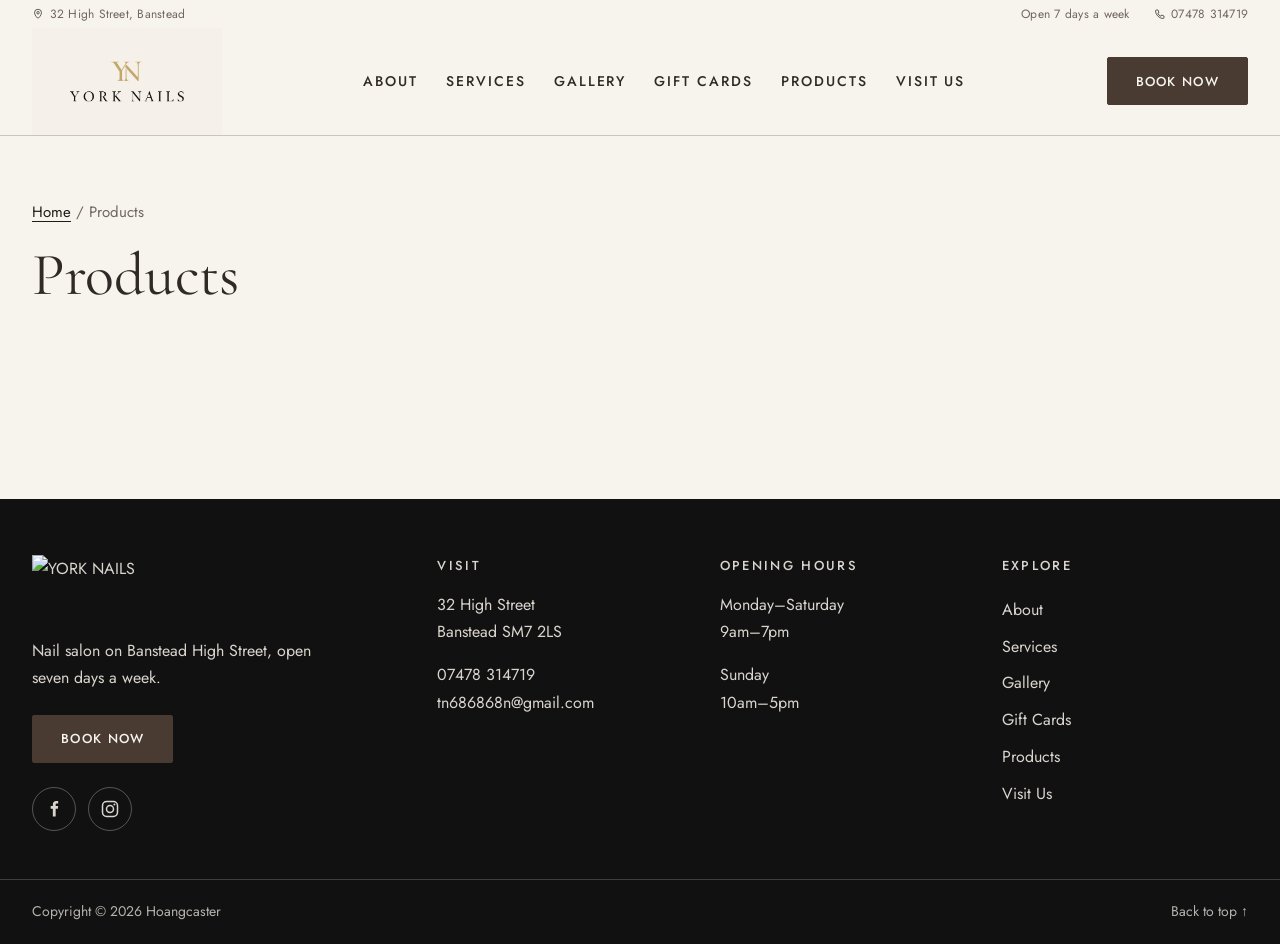
==== products.html @ 39b420d6 "Restyle header and hero to the client's spec - Ivory #F7F4EE background, espresso #493A32 booking bu" ====
<!doctype html>
<!-- YORK NAILS — products. Empty for now: add products to the grid using the template below. -->
<html lang="en-GB">
<head>
  <meta charset="utf-8">
  <meta name="viewport" content="width=device-width, initial-scale=1">
  <title>Products | YORK NAILS, Banstead</title>
  <meta name="description" content="Products from YORK NAILS, nail salon at 32 High Street, Banstead.">
  <meta name="theme-color" content="#f7f4ee">
  <!-- TODO before launch: add <link rel="canonical"> and absolute og:url / og:image once the domain is known. -->
  <meta property="og:type" content="website">
  <meta property="og:title" content="YORK NAILS | Nail Salon in Banstead">
  <meta property="og:description" content="Nail salon at 32 High Street, Banstead. Book your appointment online.">
  <meta property="og:locale" content="en_GB">

  <link rel="icon" href="assets/favicon/favicon.ico" sizes="any">
  <link rel="icon" href="assets/logo/york-nails-monogram.svg" type="image/svg+xml">
  <link rel="apple-touch-icon" href="assets/favicon/apple-touch-icon.png">

  <link rel="preconnect" href="https://fonts.googleapis.com">
  <link rel="preconnect" href="https://fonts.gstatic.com" crossorigin>
  <link rel="stylesheet" href="https://fonts.googleapis.com/css2?family=Cormorant+Garamond:ital,wght@0,400;0,500;1,400;1,500&family=Jost:wght@300;400;500&display=swap">
  <link rel="stylesheet" href="css/styles.css">
</head>
<body>
  <a class="skip-link" href="#main">Skip to content</a>

  <!-- Utility bar -->
  <div class="topbar">
    <div class="topbar__inner">
      <a class="topbar__item" href="https://www.google.com/maps/search/?api=1&amp;query=YORK%20NAILS%2C%2032%20High%20Street%2C%20Banstead%20SM7%202LS%2C%20UK" target="_blank" rel="noopener">
        <svg class="icon" viewBox="0 0 24 24" aria-hidden="true"><path d="M12 21s-7-6.2-7-11.5A7 7 0 0 1 19 9.5C19 14.8 12 21 12 21z"/><circle cx="12" cy="9.5" r="2.5"/></svg>
        32 High Street, Banstead<span class="visually-hidden"> (opens Google Maps in a new tab)</span>
      </a>
      <div class="topbar__right">
        <span class="topbar__item topbar__today" data-today>Open 7 days a week</span>
        <a class="topbar__item" href="tel:+447478314719">
          <svg class="icon" viewBox="0 0 24 24" aria-hidden="true"><path d="M5 4h3l2 5-2.5 1.5a11 11 0 0 0 6 6L15 14l5 2v3a2 2 0 0 1-2 2A16 16 0 0 1 3 6a2 2 0 0 1 2-2z"/></svg>
          07478 314719
        </a>
      </div>
    </div>
  </div>

  <header class="header" data-header>
    <div class="header__inner">
      <button class="menu-toggle" type="button" aria-expanded="false" aria-controls="menu" data-menu-toggle>
        <span class="menu-toggle__bars" aria-hidden="true"></span>
        <span class="visually-hidden">Menu</span>
      </button>

      <a class="brand" href="index.html#top" aria-label="YORK NAILS, back to top">
        <span class="brand__logo"><img src="assets/logo/york-nails-logo-original.jpg" alt="" width="1284" height="722"></span>
      </a>

      <nav class="nav" aria-label="Main">
        <ul class="nav__list" role="list">
          <li><a href="index.html#about">About</a></li>
          <li><a href="index.html#services">Services</a></li>
          <li><a href="index.html#gallery">Gallery</a></li>
          <li><a href="index.html#gift-cards">Gift Cards</a></li>
          <li><a href="products.html">Products</a></li>
          <li><a href="index.html#visit">Visit Us</a></li>
        </ul>
      </nav>

      <a class="btn btn--gold header__book" href="https://www.fresha.com/vi/a/york-nails-banstead-32-high-street-cuy1csvs/booking?sl=38qdn16z8&amp;pId=3014288&amp;configToken=38qdn16z8" target="_blank" rel="noopener">Book Now<span class="visually-hidden"> (opens in a new tab)</span></a>

      <a class="header__call" href="tel:+447478314719" aria-label="Call YORK NAILS on 07478 314719">
        <svg class="icon" viewBox="0 0 24 24" aria-hidden="true"><path d="M5 4h3l2 5-2.5 1.5a11 11 0 0 0 6 6L15 14l5 2v3a2 2 0 0 1-2 2A16 16 0 0 1 3 6a2 2 0 0 1 2-2z"/></svg>
      </a>
    </div>

    <!-- Mobile: full-width booking bar under the header -->
    <a class="header__bookbar btn btn--gold" href="https://www.fresha.com/vi/a/york-nails-banstead-32-high-street-cuy1csvs/booking?sl=38qdn16z8&amp;pId=3014288&amp;configToken=38qdn16z8" target="_blank" rel="noopener">Book Now<span class="visually-hidden"> (opens in a new tab)</span></a>

    <!-- Mobile menu drawer -->
    <div class="menu" id="menu" hidden>
      <ul class="menu__list" role="list">
        <li><a href="index.html#about">About</a></li>
        <li><a href="index.html#services">Services</a></li>
        <li><a href="index.html#gallery">Gallery</a></li>
        <li><a href="index.html#gift-cards">Gift Cards</a></li>
        <li><a href="products.html">Products</a></li>
        <li><a href="index.html#visit">Visit Us</a></li>
      </ul>
      <div class="menu__info">
        <p>32 High Street<br>Banstead SM7 2LS</p>
        <p><a href="tel:+447478314719">07478 314719</a><br><a href="mailto:tn686868n@gmail.com">tn686868n@gmail.com</a></p>
      </div>
    </div>
  </header>

  <main id="main">
    <section class="page-head">
      <div class="container">
        <nav class="crumbs" aria-label="Breadcrumb"><a href="index.html">Home</a> <span aria-hidden="true">/</span> <span aria-current="page">Products</span></nav>
        <h1 class="h2 h2--lg">Products</h1>
      </div>
    </section>

    <section class="section" aria-label="Products">
      <div class="container">
        <!-- PRODUCTS: copy this card into the list for each product.
        <li class="product">
          <div class="product__media"><img src="assets/images/product-1.jpg" alt="Describe the product" width="800" height="800" loading="lazy"></div>
          <p class="product__name">Product name</p>
          <p class="product__price">£0</p>
        </li>
        -->
        <ul class="products__grid" role="list">
        </ul>
      </div>
    </section>
  </main>

  <footer class="footer">
    <div class="container footer__grid">
      <div class="footer__brand">
        <img src="assets/logo/york-nails-logo-on-dark.svg" alt="YORK NAILS" width="200" height="78" loading="lazy">
        <p>Nail salon on Banstead High Street, open seven days a week.</p>
        <a class="btn btn--gold" href="https://www.fresha.com/vi/a/york-nails-banstead-32-high-street-cuy1csvs/booking?sl=38qdn16z8&amp;pId=3014288&amp;configToken=38qdn16z8" target="_blank" rel="noopener">Book Now<span class="visually-hidden"> (opens in a new tab)</span></a>
        <ul class="social" role="list">
          <li><a href="https://www.facebook.com/share/1ACVGnCfPV/" target="_blank" rel="noopener" aria-label="Facebook (opens in a new tab)"><svg viewBox="0 0 24 24" aria-hidden="true"><path d="M14 8.5V6.8c0-.8.2-1.3 1.4-1.3H17V2.6c-.3 0-1.3-.1-2.4-.1-2.4 0-4 1.5-4 4.1v1.9H8v3.2h2.6V21H14v-9.3h2.6l.4-3.2H14z"/></svg></a></li>
          <li><a href="https://www.instagram.com/yorknailsbanstead/" target="_blank" rel="noopener" aria-label="Instagram (opens in a new tab)"><svg viewBox="0 0 24 24" aria-hidden="true"><rect x="3" y="3" width="18" height="18" rx="5" fill="none" stroke="currentColor" stroke-width="1.8"/><circle cx="12" cy="12" r="4.2" fill="none" stroke="currentColor" stroke-width="1.8"/><circle cx="17.3" cy="6.7" r="1.2"/></svg></a></li>
        </ul>
      </div>
      <div>
        <h2 class="footer__h">Visit</h2>
        <p>32 High Street<br>Banstead SM7 2LS</p>
        <p><a href="tel:+447478314719">07478 314719</a><br><a href="mailto:tn686868n@gmail.com">tn686868n@gmail.com</a></p>
      </div>
      <div>
        <h2 class="footer__h">Opening hours</h2>
        <p>Monday&ndash;Saturday<br>9am&ndash;7pm</p>
        <p>Sunday<br>10am&ndash;5pm</p>
      </div>
      <nav aria-label="Footer">
        <h2 class="footer__h">Explore</h2>
        <ul role="list">
          <li><a href="index.html#about">About</a></li>
          <li><a href="index.html#services">Services</a></li>
          <li><a href="index.html#gallery">Gallery</a></li>
          <li><a href="index.html#gift-cards">Gift Cards</a></li>
          <li><a href="products.html">Products</a></li>
          <li><a href="index.html#visit">Visit Us</a></li>
        </ul>
      </nav>
    </div>
    <div class="container footer__base">
      <p>Copyright &copy; <span data-year>2026</span> Hoangcaster</p>
      <a href="#main">Back to top &uarr;</a>
    </div>
  </footer>

  <script src="js/main.js" defer></script>
</body>
</html>
---- css/styles.css ----
/* YORK NAILS — styles
   Palette from the logo: charcoal, ivory/cream, champagne gold.
   Mobile-first; breakpoints at 48em (768px) and 64em (1024px). */

:root {
  --charcoal: #111111;
  --charcoal-2: #1a1917;
  --cream: #ebe3d5;         /* alternate section background */
  --cream-2: #e2d8c7;
  --paper: #f7f4ee;         /* main ivory background (client-approved) */
  --ivory: #f7f4ee;
  --espresso: #493a32;      /* booking button */
  --heading: #302a26;       /* headings and icons */
  --muted: #71665e;         /* secondary text */
  --gold-hair: rgba(195, 166, 106, .55);
  --gold: #c3a66a;
  --gold-soft: #e9dcc0;      /* light champagne for button backgrounds */
  --gold-deep: #7a5f2c;      /* gold for small text on cream (AA contrast) */
  --ink: #1e1c19;
  --ink-soft: #71665e;      /* secondary text (client-approved) */
  --line: rgba(17, 17, 17, 0.2);
  --gold-line: #9c7f45;     /* button edge: visible on cream (≥ 3:1) */

  --serif: "Cormorant Garamond", Garamond, "Times New Roman", serif;
  --sans: "Jost", "Helvetica Neue", Arial, sans-serif;

  --gutter: 1.25rem;        /* 20px side margins on phones */
  --max: 90rem;
  --ease: cubic-bezier(.2, .7, .2, 1);
}

*, *::before, *::after { box-sizing: border-box; }

html { -webkit-text-size-adjust: 100%; scroll-behavior: smooth; }

body {
  margin: 0;
  background: var(--paper);
  color: var(--ink);
  font-family: var(--sans);
  font-weight: 400;
  font-size: 1.0625rem;     /* 17px base — comfortable for older readers */
  line-height: 1.7;
  overflow-x: hidden;
}

img { display: block; max-width: 100%; height: auto; }
a { color: inherit; }
button { font-family: inherit; }
p { margin: 0 0 1em; }
h1, h2, h3 { margin: 0; font-weight: 400; color: var(--heading); }
.gift :is(h1, h2, h3), .footer :is(h1, h2, h3) { color: inherit; }
ul[role="list"] { list-style: none; margin: 0; padding: 0; }
[hidden] { display: none !important; }

:focus-visible { outline: 3px solid var(--gold-deep); outline-offset: 3px; }

.visually-hidden {
  position: absolute !important;
  width: 1px; height: 1px; padding: 0; margin: -1px;
  overflow: hidden; clip: rect(0 0 0 0); white-space: nowrap; border: 0;
}
.skip-link {
  position: absolute; left: 1rem; top: -4rem; z-index: 100;
  background: var(--charcoal); color: var(--ivory);
  padding: .75rem 1rem; text-decoration: none;
}
.skip-link:focus { top: .5rem; }

.container { width: 100%; max-width: var(--max); margin-inline: auto; padding-inline: var(--gutter); }
.icon { width: 1rem; height: 1rem; fill: none; stroke: currentColor; stroke-width: 1.5; flex: none; }

/* ---------- Type ---------- */

.h2 {
  font-family: var(--serif);
  font-weight: 400;
  font-size: clamp(1.875rem, 5vw, 2.5rem);
  line-height: 1.1;
  letter-spacing: -.005em;
}
.h2--lg { font-size: clamp(2.375rem, 7vw, 3.75rem); line-height: 1.02; }
.h2 em, .hero__title em { font-style: italic; }

.eyebrow {
  margin: 0 0 1rem;
  font-size: .8125rem; font-weight: 500;
  letter-spacing: .2em; text-transform: uppercase;
  color: var(--ink-soft);
}

.arrow-link {
  display: inline-flex; gap: .4rem; align-items: center;
  padding-block: .5rem;
  font-size: .9375rem;
  text-decoration: underline; text-underline-offset: .3em; text-decoration-thickness: 1px;
}
.arrow-link:hover { color: var(--gold-deep); }

/* ---------- Buttons ---------- */

.btn {
  display: inline-flex; align-items: center; justify-content: center;
  min-height: 3rem;
  padding: .75rem 1.75rem;
  border: 1px solid transparent;
  font-family: var(--sans);
  font-size: .875rem; font-weight: 500;
  letter-spacing: .12em; text-transform: uppercase;
  text-decoration: none; white-space: nowrap; line-height: 1.2;
  cursor: pointer;
  transition: background-color .25s var(--ease), color .25s var(--ease), border-color .25s var(--ease);
}
.btn--gold { background: var(--gold); border-color: var(--gold-line); color: var(--charcoal); }
.btn--gold:hover { background: #d1b77e; }
.btn--dark { background: var(--charcoal); color: var(--ivory); }
.btn--dark:hover { background: #33302c; }
.btn--outline { border-color: var(--charcoal); color: var(--charcoal); background: transparent; }
.btn--outline:hover { background: var(--charcoal); color: var(--ivory); }
/* Booking buttons (anything linking to Fresha) */
.btn[href*="fresha.com"] {
  background: var(--espresso); border-color: var(--espresso); color: var(--paper);
  border-radius: 2px; font-size: .8125rem; letter-spacing: .1em;
}
.btn[href*="fresha.com"]:hover { background: #3a2e28; border-color: #3a2e28; }
.round-btn[href*="fresha.com"] { background: var(--espresso); color: var(--paper); }
.round-btn[href*="fresha.com"]:hover { background: #3a2e28; }

/* Pill button with round icon (hero) */
.pill {
  display: inline-flex; align-items: center; gap: 1rem;
  min-height: 3.25rem;
  padding: .45rem .5rem .45rem 1.5rem;
  background: rgba(17, 17, 17, .7);
  border: 1px solid rgba(245, 240, 232, .25);
  backdrop-filter: blur(6px);
  color: var(--ivory);
  font-size: .875rem; font-weight: 500; letter-spacing: .12em; text-transform: uppercase;
  text-decoration: none;
  transition: background-color .25s var(--ease);
}
.pill:hover { background: rgba(17, 17, 17, .8); }
.pill__icon {
  width: 2rem; height: 2rem; border-radius: 50%;
  display: grid; place-items: center;
  background: var(--ivory); color: var(--charcoal);
}
.pill__icon svg { width: 1rem; height: 1rem; fill: none; stroke: currentColor; stroke-width: 1.8; }

/* Round arrow button (feature) */
.round-btn {
  width: 3.25rem; height: 3.25rem; border-radius: 50%;
  display: grid; place-items: center;
  background: var(--gold); color: var(--charcoal);
  transition: background-color .25s var(--ease), transform .25s var(--ease);
}
.round-btn:hover { background: #d1b77e; transform: translateX(3px); }
.round-btn svg { width: 1.25rem; height: 1.25rem; fill: none; stroke: currentColor; stroke-width: 1.5; }

/* ---------- Top bar ---------- */

.topbar { background: var(--paper); font-size: .75rem; line-height: 1; color: var(--muted); }
.topbar .icon { color: var(--heading); width: .75rem; height: .75rem; }
.topbar__inner {
  max-width: var(--max); margin-inline: auto;
  padding: 0 var(--gutter);
  height: 1.75rem;           /* 28px */
  display: flex; align-items: center; justify-content: center; gap: 1rem;
}
.topbar__right { display: flex; align-items: center; gap: 1.5rem; }
.topbar__item { display: inline-flex; align-items: center; gap: .35rem; text-decoration: none; letter-spacing: .02em; }
a.topbar__item:hover { color: var(--heading); }
.topbar__today, .topbar__right a { display: none; }
@media (max-width: 47.99em) { .topbar__item > .icon { display: none; } }

/* ---------- Header ---------- */

.header {
  position: sticky; top: 0; z-index: 50;
  background: var(--paper);
  color: var(--heading);
}
.header__inner {
  max-width: var(--max); margin-inline: auto;
  padding: 0 var(--gutter);
  min-height: 4.5rem;        /* 72px; grows to fit the full logo file */
  display: grid;
  grid-template-columns: 2.75rem 1fr 2.75rem;
  align-items: center;
}
/* Logo: the client's original JPG shown whole and unedited (1284x722), 190px wide, own ratio. */
.brand { justify-self: center; display: flex; align-items: center; text-decoration: none; }
.brand__logo { display: block; width: 11.875rem; }
.brand__logo img { display: block; width: 100%; height: auto; }

.nav, .header__book { display: none; }

.header__call {
  width: 2.75rem; height: 2.75rem;
  display: grid; place-items: center;
  justify-self: end;
}
.header__call { color: var(--heading); margin-right: -.6rem; }
/* 22px icons; stroke scaled so it renders 1.5px, matching the menu bars. */
.header__call .icon { width: 1.375rem; height: 1.375rem; stroke-width: 1.64; }

.menu-toggle {
  width: 2.75rem; height: 2.75rem;
  display: grid; place-items: center;
  margin-left: -.6rem;
  border: 0; background: transparent; color: var(--heading); cursor: pointer;
}
.menu-toggle__bars, .menu-toggle__bars::before, .menu-toggle__bars::after {
  display: block; width: 1.375rem; height: 1.5px; background: currentColor;
  transition: transform .3s var(--ease), background-color .2s;
}
.menu-toggle__bars { position: relative; }
.menu-toggle__bars::before, .menu-toggle__bars::after { content: ""; position: absolute; left: 0; }
.menu-toggle__bars::before { top: -6px; }
.menu-toggle__bars::after { top: 6px; }
.menu-toggle[aria-expanded="true"] .menu-toggle__bars { background: transparent; }
.menu-toggle[aria-expanded="true"] .menu-toggle__bars::before { transform: translateY(6px) rotate(45deg); }
.menu-toggle[aria-expanded="true"] .menu-toggle__bars::after { transform: translateY(-6px) rotate(-45deg); }

/* Mobile: full-width booking bar (services/products pages) */
.header__bookbar {
  display: flex;
  margin: 0 var(--gutter) .75rem;
  min-height: 3rem;
  background: var(--espresso); border-color: var(--espresso); color: var(--paper);
  border-radius: 2px; font-size: .8125rem;
}
.header__bookbar:hover { background: #3a2e28; }

.menu {
  position: absolute; left: 0; right: 0; top: 100%;
  height: calc(100vh - 100%);
  height: calc(100dvh - 100%);
  overflow-y: auto;
  background: var(--paper);
  padding: 1rem var(--gutter) 2.5rem;
  border-top: 1px solid var(--line);
}
.menu__list a {
  display: block;
  padding: 1rem 0;
  border-bottom: 1px solid var(--line);
  font-family: var(--serif); font-size: 1.75rem; line-height: 1.2;
  text-decoration: none;
}
.menu__info { margin-top: 2rem; font-size: .9375rem; color: var(--ink-soft); }
.menu__info a { text-decoration: none; display: inline-block; padding-block: .2rem; }
body.menu-open { overflow: hidden; }

/* ---------- Hero ---------- */
/* Flat colours only: no gradients, shadows or overlays. The photo is shown whole. */

.hero { padding: .5rem var(--gutter) clamp(3rem, 8vw, 5rem); background: var(--paper); }
.hero__inner { max-width: 44rem; margin-inline: auto; }
.hero__book {
  display: flex; align-items: center; justify-content: center;
  height: 3rem;              /* 48px */
  margin-bottom: 1.25rem;    /* 20px to the photo */
  background: var(--espresso); color: var(--paper);
  border-radius: 2px;
  font-family: var(--sans); font-size: .8125rem; font-weight: 500; line-height: 1;
  letter-spacing: .1em; text-transform: uppercase; text-decoration: none;
  transition: background-color .25s var(--ease);
}
.hero__book:hover { background: #3a2e28; }
.hero__img { display: block; width: 100%; height: auto; }
.hero__text { margin-top: 2rem; text-align: center; }
.hero__kicker {
  margin: 0 0 1rem;
  font-family: var(--sans); font-size: .6875rem; font-weight: 500; line-height: 1.4;
  letter-spacing: .2em; text-transform: uppercase; color: var(--muted);
}
.hero__title {
  margin: 0;
  font-family: var(--serif); font-weight: 400; font-style: normal;
  font-size: 2rem; line-height: 1.2; letter-spacing: 0;
  color: var(--heading);
}
.hero__explore {
  display: inline-block; margin-top: 1.25rem; padding-block: .25rem;   /* 24px to the text */
  font-family: var(--sans); font-size: .875rem; line-height: 1.4; letter-spacing: .02em;
  color: var(--heading); text-decoration: none;
}
.hero__explore:hover { text-decoration: underline; text-underline-offset: .3em; text-decoration-thickness: 1px; }

/* ---------- Sections ---------- */

.section { padding-block: clamp(3.5rem, 8vw, 6rem); }
.section + .section { border-top: 1px solid var(--line); }

.section-bar {
  display: flex; align-items: flex-end; justify-content: space-between; gap: 1.5rem;
  margin-bottom: 1.75rem;
}
.section-bar__sub { margin: .5rem 0 0; font-size: 1rem; color: var(--ink-soft); }
.section-bar__link { display: none; white-space: nowrap; }
.section-bar--center { justify-content: center; text-align: center; }

/* ---------- Sections awaiting real content ---------- */
/* Hidden on the live site; visible with ?preview so the design can be reviewed. */
[data-pending] { display: none !important; }
.is-preview [data-pending] { display: block !important; outline: 2px dashed var(--gold-deep); outline-offset: -2px; }
.preview-banner {
  position: fixed; left: 50%; bottom: 1rem; z-index: 90; transform: translateX(-50%);
  padding: .6rem 1rem; background: var(--charcoal); color: var(--ivory);
  font-size: .875rem;
}

/* ---------- As seen in ---------- */

.press { padding: clamp(2.5rem, 6vw, 3.5rem) 0; text-align: center; }
.press__title { font-family: var(--serif); font-size: clamp(1.625rem, 4vw, 2rem); margin-bottom: 1.5rem; }
.press__inner { overflow: hidden; }

/* Continuous scrolling strip: two identical lists move left by one list width. */
.marquee {
  overflow: hidden;
}
.marquee__track { display: flex; width: max-content; animation: marquee 32s linear infinite; }
.marquee:hover .marquee__track { animation-play-state: paused; }
@keyframes marquee { to { transform: translateX(-50%); } }

.press__list { display: flex; align-items: center; flex: none; }
.press__item {
  display: flex; align-items: center;
  font-family: var(--serif); font-size: 1.5rem; letter-spacing: .12em; text-transform: uppercase;
  color: var(--ink-soft); white-space: nowrap;
}
/* small gold diamond between items */
.press__item::after {
  content: ""; width: .4rem; height: .4rem; margin: 0 2.25rem;
  background: var(--gold); transform: rotate(45deg);
}
.press__item img { height: 1.75rem; width: auto; filter: grayscale(1); opacity: .75; }

/* ---------- Gift cards ---------- */

.gift { background: var(--charcoal); color: var(--ivory); overflow-x: clip; }
.gift__grid { display: grid; gap: 2.5rem; align-items: center; }
.gift__media { display: flex; justify-content: center; }
.gift__stack {
  position: relative; width: min(80%, 25rem); aspect-ratio: 1.586; margin: 2.5rem auto 1.5rem;
  container-type: inline-size;
}
.gift-card {
  position: absolute; inset: 0; overflow: hidden; border-radius: 4.5cqi;
  transition: transform .6s var(--ease);
}
.gift-card::after {      /* fine double frame */
  content: ""; position: absolute; inset: 3.2cqi; border-radius: 2cqi; pointer-events: none;
  border: 3px double currentColor; opacity: .45;
}
.gift-card--back {
  color: var(--gold);
  background: #2a2522; outline: 1px solid rgba(195, 166, 106, .5);
  transform: translate(9%, -13%) rotate(9deg);
}
.gift-card--back .gift-card__mono { position: absolute; right: 8cqi; bottom: 8cqi; width: 13cqi; height: auto; opacity: .9; }
.gift-card--front {
  display: grid; grid-template-rows: auto 1fr auto; padding: 7cqi 8cqi;
  color: #2c2214;
  background: var(--gold);
  transform: rotate(-5deg);
}
.gift__media:hover .gift-card--front { transform: rotate(-3deg) translateY(-2%); }
.gift__media:hover .gift-card--back { transform: translate(11%, -16%) rotate(11deg); }
.gift-card__label, .gift-card__foot {
  font-size: 3.1cqi; font-weight: 500; letter-spacing: .32em; text-transform: uppercase;
}
.gift-card__centre { display: flex; flex-direction: column; align-items: center; justify-content: center; gap: 2.5cqi; }
.gift-card--front .gift-card__mono { width: 17cqi; height: auto; filter: brightness(.3) saturate(1.3); }
.gift-card__brand { font-family: var(--serif); font-size: 7cqi; font-weight: 500; letter-spacing: .3em; padding-left: .3em; line-height: 1; }
.gift-card__foot { display: flex; justify-content: space-between; font-size: 2.6cqi; opacity: .75; }
.gift-card__sheen { display: none; }
.gift .eyebrow { color: var(--gold); }
.gift__lede { color: rgba(245, 240, 232, .85); margin: 1.25rem 0 2rem; max-width: 32rem; font-size: 1.0625rem; }
.gift__actions { display: flex; flex-wrap: wrap; gap: .75rem; }
.gift .btn--outline { border-color: rgba(245, 240, 232, .7); color: var(--ivory); }
.gift .btn--outline:hover { background: var(--ivory); color: var(--charcoal); }

/* ---------- Products page ---------- */
/* Grid is empty for now; see the template comment in products.html. */

.products__grid { display: grid; grid-template-columns: repeat(2, 1fr); gap: 1.5rem 1rem; }
.product__media { aspect-ratio: 1; overflow: hidden; background: var(--cream-2); }
.product__media img { width: 100%; height: 100%; object-fit: cover; }
.product__name { margin: .85rem 0 0; font-size: 1.0625rem; font-weight: 500; }
.product__price { margin: .1rem 0 0; font-size: .9375rem; color: var(--ink-soft); }

/* ---------- Loved by our clients ---------- */

.reviews { background: var(--cream); }
.reviews__head { text-align: center; margin-bottom: 2rem; }
.reviews__summary { margin: .6rem 0 0; color: var(--ink-soft); }
.reviews__summary span, .review__stars { color: var(--gold-deep); letter-spacing: .15em; }
.reviews__grid { display: grid; gap: 1rem; }
.review {
  display: flex; flex-direction: column;
  padding: 1.5rem;
  background: var(--paper);
  border: 1px solid var(--line);
}
.review__stars { margin: 0 0 .75rem; font-size: 1rem; }
.review__text { margin: 0 0 1rem; flex: 1; }
.review__text p { margin: 0; }
.review__name { margin: 0; font-weight: 500; }
.review__meta { margin: .2rem 0 0; font-size: .9375rem; color: var(--ink-soft); }
.review--more { justify-content: center; align-items: flex-start; background: transparent; border-style: dashed; border-color: var(--gold-line); }
.review__more-title { font-family: var(--serif); font-size: 1.625rem; line-height: 1.2; margin: 0 0 .5rem; }
.review--more .btn { margin-top: .75rem; }

/* ---------- Services carousel ---------- */

.carousel { position: relative; }
.cards {
  display: grid;
  grid-auto-flow: column;
  grid-auto-columns: calc(50% - .375rem);
  gap: .75rem;
  overflow-x: auto;
  scroll-snap-type: x mandatory;
  scrollbar-width: none;
  overscroll-behavior-x: contain;
  contain: paint;            /* stops the scrolled cards widening the mobile viewport */
}
.cards::-webkit-scrollbar { display: none; }
.card { scroll-snap-align: start; }
.card__link { display: block; text-decoration: none; }
.card__media { display: block; aspect-ratio: 4 / 5; overflow: hidden; background: var(--cream-2); }
.card__media img { width: 100%; height: 100%; object-fit: cover; transition: transform .6s var(--ease); }
.card__link:hover .card__media img { transform: scale(1.03); }
.card__title { display: block; margin-top: .85rem; font-size: 1.0625rem; font-weight: 500; }
.card__meta { display: block; font-size: .9375rem; color: var(--ink-soft); }

.sample-tag {
  display: inline-block; margin-top: .2rem;
  font-size: .625rem; letter-spacing: .18em; text-transform: uppercase;
  color: var(--gold-deep); border: 1px solid currentColor; padding: 0 .4rem;
}

.carousel__btn {
  position: absolute; top: calc((50vw - var(--gutter)) * 1.25 / 2); z-index: 2;
  transform: translateY(-50%);
  width: 2.75rem; height: 2.75rem; border-radius: 50%;
  display: grid; place-items: center;
  border: 1px solid var(--ink-soft); background: var(--paper); color: var(--ink);
  cursor: pointer;
  transition: opacity .2s;
}
.carousel__btn svg { width: 1rem; height: 1rem; fill: none; stroke: currentColor; stroke-width: 1.6; }
.carousel__btn--prev { left: -.5rem; }
.carousel__btn--next { right: -.5rem; }
.carousel__btn:disabled { opacity: 0; pointer-events: none; }

.services__all { display: flex; margin-top: 1.5rem; }

/* ---------- Services page ---------- */

.page-head { padding: clamp(2.5rem, 6vw, 4rem) 0 0; }
.crumbs { margin-bottom: 1.25rem; font-size: .9375rem; color: var(--ink-soft); }
.crumbs a { color: var(--ink); text-underline-offset: .25em; }
.page-head__sub { margin: 1rem 0 0; max-width: 36rem; color: var(--ink-soft); }
.services-page { padding-top: 1rem; }
.services-page .prices { margin-top: 1.5rem; }
.services-page .prices__head { display: none; }
@media (min-width: 64em) { .services-page .prices { display: block; max-width: 56rem; } .services-page .prices__cta { margin-top: 2rem; } }

/* ---------- Price list ---------- */

.prices { margin-top: clamp(3rem, 7vw, 5rem); scroll-margin-top: 8.5rem; }
.prices__head { margin-bottom: 1.5rem; }
.prices__list { border-top: 1px solid var(--gold-hair); counter-reset: cat; }
.menu-cat { border-bottom: 1px solid var(--line); scroll-margin-top: 8.5rem; }
.menu-cat summary {
  display: flex; align-items: baseline; gap: 1rem;
  padding: 1.1rem 0;
  cursor: pointer; list-style: none;
}
.menu-cat summary::-webkit-details-marker { display: none; }
.menu-cat summary::after {
  content: "+"; margin-left: .25rem;
  font-size: 1.5rem; line-height: 1; color: var(--ink);
  transition: transform .25s var(--ease);
}
.menu-cat[open] summary::after { transform: rotate(45deg); }
.menu-cat__title { display: flex; align-items: baseline; }
.menu-cat__title::before {
  counter-increment: cat; content: counter(cat, upper-roman) ".";
  flex: none; width: 2.75rem;
  color: var(--gold-deep); font-size: 1.125rem; letter-spacing: .04em;
}
.menu-cat__title { font-family: var(--serif); font-size: 1.625rem; font-weight: 500; line-height: 1.2; flex: 1; }
.menu-cat__from { font-size: .9375rem; color: var(--ink-soft); white-space: nowrap; }
.menu-cat__intro { margin: -.25rem 0 .75rem; font-size: 1rem; color: var(--ink-soft); }
.menu-items { padding-bottom: 1.25rem !important; }
.menu-items li {
  display: grid; grid-template-columns: 1fr auto; column-gap: 1rem;
  padding: .7rem 0;
  border-top: 1px solid rgba(17, 17, 17, .1);
  font-size: 1.0625rem;
}
.menu-items__name { grid-column: 1; }
.menu-items__time { grid-column: 1; grid-row: 2; font-size: .9375rem; color: var(--ink-soft); }
.menu-items__price { grid-column: 2; grid-row: 1 / span 2; align-self: center; font-weight: 500; white-space: nowrap; text-align: right; }
.prices__cta { margin-top: 2rem; display: flex; justify-content: center; }

/* ---------- Feature (split) ---------- */

.feature { background: var(--paper); }
.feature__grid { display: grid; gap: 2.5rem; align-items: center; }
.feature__media img { width: 100%; aspect-ratio: 4 / 5; object-fit: cover; }
.feature__lede { color: var(--ink-soft); margin: 1.25rem 0 2rem; max-width: 32rem; font-size: 1.0625rem; }

.points { margin-bottom: 2rem !important; display: grid; gap: 1.25rem; }
.points li { padding-left: 1rem; border-left: 1px solid var(--line); }
.points li:first-child { border-left: 2px solid var(--charcoal); }
.points h3 { font-family: var(--serif); font-size: 1.5rem; font-weight: 500; line-height: 1.25; }
.points p { margin: .2rem 0 0; font-size: .9375rem; color: var(--ink-soft); }

/* ---------- Gallery ---------- */

.gallery { background: var(--cream); }
.gallery__grid { display: grid; grid-template-columns: repeat(2, 1fr); gap: .5rem; }
.gallery__grid li { aspect-ratio: 1; overflow: hidden; background: var(--cream-2); }
.gallery__grid img { width: 100%; height: 100%; object-fit: cover; }

/* ---------- About (split) ---------- */

.about__grid { display: grid; gap: 2.5rem; align-items: center; }
.about__media img { width: 100%; aspect-ratio: 4 / 5; object-fit: cover; }
.about__text { max-width: 34rem; }
.about__text > p { color: var(--ink-soft); font-size: 1.0625rem; }
.about__text a { text-decoration-color: var(--gold); text-underline-offset: .25em; }
.about__quote {
  margin: 1.75rem 0 1.75rem !important;
  padding-left: 1.25rem;
  border-left: 2px solid var(--charcoal);
  font-family: var(--serif); font-style: italic;
  font-size: 1.375rem !important; line-height: 1.4;
  color: var(--ink) !important;
}
.about__sign { margin-top: 2rem; padding-top: 1.75rem; border-top: 1px solid var(--line); }
.about__sign img { width: 10rem; }

/* ---------- Visit ---------- */

.visit { background: var(--cream); }
.visit__grid { display: grid; gap: 2.5rem; }
.visit__list { margin: 2rem 0; border-top: 1px solid var(--line); }
.visit__list > div {
  display: grid; gap: .35rem;
  padding: 1.25rem 0;
  border-bottom: 1px solid var(--line);
}
.visit__list dt { font-size: .8125rem; letter-spacing: .18em; text-transform: uppercase; color: var(--gold-deep); font-weight: 500; }
.visit__list dd { margin: 0; font-size: 1.125rem; }
.visit__list address { font-style: normal; }
.visit__list dd > a:not(.arrow-link) { display: inline-block; padding-block: .2rem; text-decoration: none; border-bottom: 1px solid var(--gold); overflow-wrap: anywhere; }
.hours { border-collapse: collapse; width: 100%; max-width: 20rem; }
.hours th, .hours td { padding: .25rem 0; text-align: left; font-weight: 400; }
.hours td { text-align: right; white-space: nowrap; padding-left: 1rem; }
.visit__actions { display: flex; flex-wrap: wrap; gap: .75rem; }

.visit__map {
  position: relative;
  min-height: 22rem;
  background: var(--cream-2);
  border: 1px solid var(--line);
}
.visit__map iframe {
  position: absolute; inset: 0;
  width: 100%; height: 100%; border: 0;
  filter: grayscale(.35) sepia(.12);   /* soften Google's colours towards the cream palette */
}

/* ---------- Footer ---------- */

.footer { background: var(--charcoal); color: rgba(245, 240, 232, .88); font-size: 1rem; padding-top: 3.5rem; }
.footer__grid { display: grid; gap: 2.25rem; }
.footer__brand img { width: 10rem; margin-bottom: 1.25rem; }
.footer__brand p { max-width: 18rem; }
.footer__brand .btn { margin-top: .5rem; }
.footer .social { display: flex; gap: .75rem; margin-top: 1.5rem; }
.social a {
  display: grid; place-items: center; width: 2.75rem; height: 2.75rem;
  border: 1px solid rgba(245, 240, 232, .3); border-radius: 50%;
  transition: border-color .2s, color .2s;
}
.social a:hover { border-color: var(--gold); }
.social svg { width: 1.25rem; height: 1.25rem; fill: currentColor; }
.footer__h {
  font-family: var(--sans); font-size: .8125rem; font-weight: 500;
  letter-spacing: .18em; text-transform: uppercase;
  color: var(--gold); margin-bottom: .9rem;
}
.footer a { text-decoration: none; }
.footer a:hover { color: var(--gold); }
.footer nav li a { display: inline-block; padding-block: .3rem; }
.footer__base {
  margin-top: 3rem; padding-block: 1.25rem;
  border-top: 1px solid rgba(245, 240, 232, .2);
  display: flex; flex-wrap: wrap; justify-content: space-between; gap: .75rem;
  font-size: .875rem; color: rgba(245, 240, 232, .72);
}
.footer__base p { margin: 0; }

/* ---------- Tablet ---------- */

@media (min-width: 48em) {
  :root { --gutter: 1.5rem; }
  .topbar__today, .topbar__right a { display: inline-flex; }

  .topbar__inner { justify-content: space-between; }
  .header { border-bottom: 1px solid var(--line); }
  .header__inner { grid-template-columns: auto 1fr auto; gap: 1.5rem; }
  .brand { justify-self: start; }
  .menu-toggle { order: 3; margin: 0 -.6rem 0 0; }
  .header__call { display: none; }
  .header__book {
    display: inline-flex; justify-self: end;
    background: var(--espresso); border-color: var(--espresso); color: var(--paper);
    border-radius: 2px; font-size: .8125rem;
  }
  .header__book:hover { background: #3a2e28; }
  .header__bookbar { display: none; }
  .hero { padding-top: 2.5rem; }
  .hero__book { display: none; }   /* booking button sits in the header from tablet up */
  .hero__img { max-width: 30rem; margin-inline: auto; }   /* portrait photo: keep it a sensible size */


  .section-bar__link { display: inline-flex; }
  .services__all { display: none; }
  .cards { grid-auto-columns: calc(33.333% - .5rem); }
  .carousel__btn { top: calc((33.333vw - var(--gutter)) * 1.25 / 2); }

  .gallery__grid { grid-template-columns: repeat(3, 1fr); gap: .75rem; }
  .reviews__grid { grid-template-columns: repeat(2, 1fr); }

  .feature__grid, .about__grid, .gift__grid { grid-template-columns: 1fr 1fr; gap: 3rem; }
  .products__grid { grid-template-columns: repeat(3, 1fr); gap: 2rem 1.25rem; }
  .visit__grid { grid-template-columns: 1fr 1fr; gap: 3rem; align-items: stretch; }

  .footer__grid { grid-template-columns: 1.5fr 1fr 1fr 1fr; }
}

/* ---------- Desktop ---------- */

@media (min-width: 64em) {
  :root { --gutter: 2rem; }
  /* Photo left (whole, at its own ratio), text right. */
  .hero { padding-block: 3rem 5rem; }
  .hero__inner {
    max-width: var(--max);
    display: grid; grid-template-columns: minmax(0, 1fr) minmax(0, 1fr);
    gap: clamp(3rem, 5vw, 5rem); align-items: center;
  }
  .hero__img { max-height: calc(100vh - 12rem); width: auto; max-width: 100%; margin: 0; justify-self: end; }
  .hero__text { margin-top: 0; }
  .hero__kicker { font-size: .75rem; margin-bottom: 1.25rem; }
  .hero__title { font-size: clamp(2.5rem, 3.4vw, 3.25rem); }
  .hero__explore { margin-top: 2rem; font-size: .9375rem; }
  .menu-toggle, .menu { display: none !important; }

  .nav { display: block; justify-self: center; }
  .nav__list { display: flex; gap: 1.75rem; }
  .nav__list a {
    display: block; padding: .5rem 0;
    font-size: .875rem; font-weight: 500; letter-spacing: .14em; text-transform: uppercase;
    text-decoration: none; position: relative;
  }
  .nav__list a::after {
    content: ""; position: absolute; left: 0; right: 0; bottom: .25rem; height: 1px;
    background: currentColor; transform: scaleX(0); transform-origin: left;
    transition: transform .3s var(--ease);
  }
  .nav__list a:hover::after { transform: scaleX(1); }

  .cards { grid-auto-columns: calc(25% - .5625rem); overflow: visible; }
  .carousel__btn { display: none; }

  .feature__grid { grid-template-columns: 1fr 1fr; gap: 6rem; }
  .feature__media { max-width: 34rem; justify-self: center; width: 100%; }
  .about__grid { grid-template-columns: 1fr 1fr; gap: 6rem; }
  .gift__grid { gap: 6rem; }
  .products__grid { grid-template-columns: repeat(4, 1fr); }
  .about__media { max-width: 34rem; justify-self: center; width: 100%; }

  .gallery__grid { grid-template-columns: repeat(6, 1fr); }
  .reviews__grid { grid-template-columns: repeat(3, 1fr); gap: 1.25rem; }

  .prices { display: grid; grid-template-columns: 18rem 1fr; gap: 4rem; align-items: start; }
  .prices__head { position: sticky; top: 7rem; }
  .prices__cta { grid-column: 2; justify-content: flex-start; margin-top: 0; }
  .menu-items li { grid-template-columns: 1fr 6rem 7rem; }
  .menu-items__time { grid-column: 2; grid-row: 1; align-self: center; }
  .menu-items__price { grid-column: 3; grid-row: 1; }
}

/* ---------- Reduced motion ---------- */

@media (prefers-reduced-motion: reduce) {
  .marquee { -webkit-mask-image: none; mask-image: none; }
  .marquee__track { animation: none; width: auto; justify-content: center; }
  .gift-card__sheen { animation: none; display: none; }
  .marquee__track .press__list { flex: 1 1 100%; flex-wrap: wrap; justify-content: center; row-gap: .75rem; padding-inline: var(--gutter); }
  .marquee__track .press__item:last-child::after { display: none; }
  .marquee__track .press__list[aria-hidden] { display: none; }
  html { scroll-behavior: auto; }
  *, *::before, *::after { transition-duration: .01ms !important; animation-duration: .01ms !important; }
}
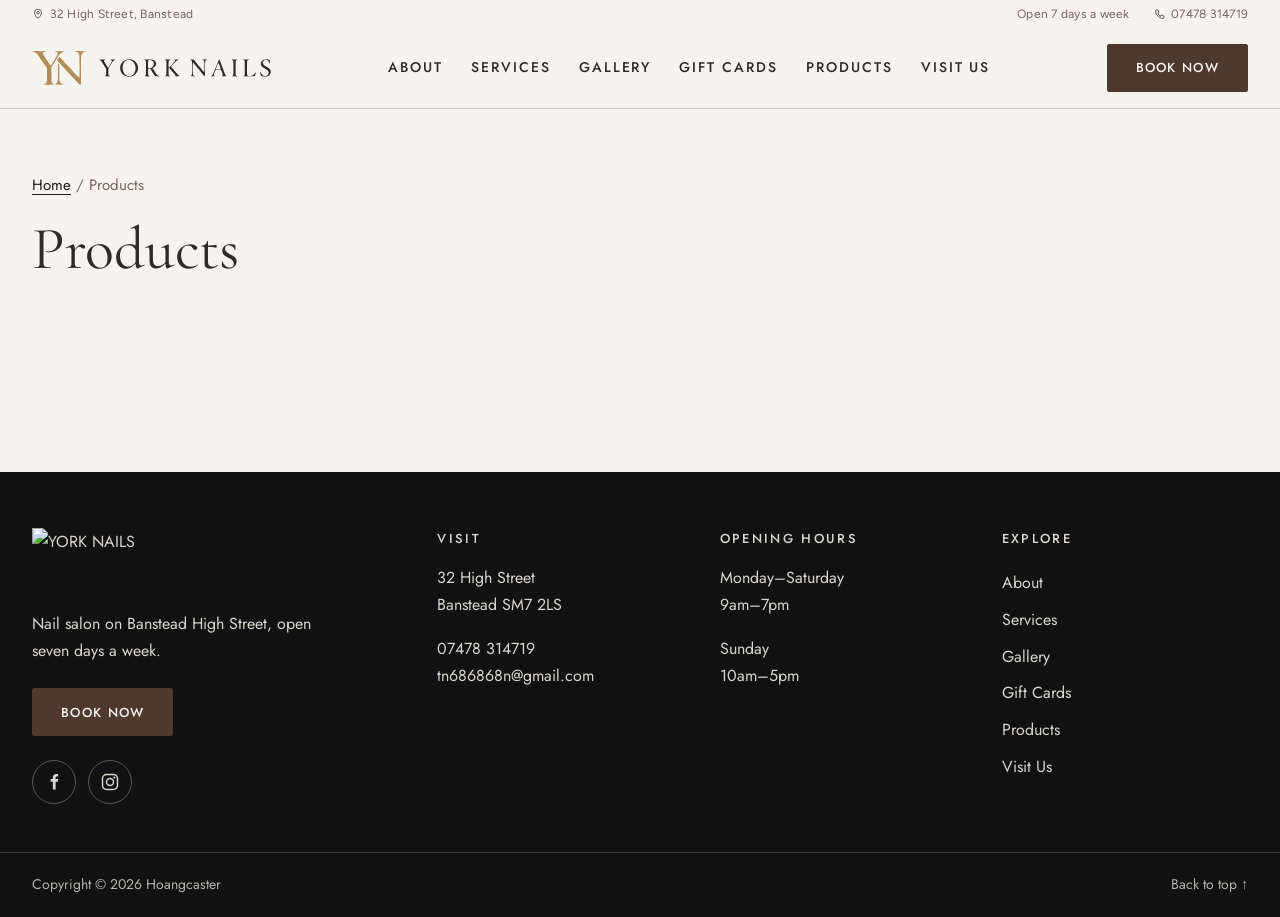
==== commit 39e6a950: "Match phone header and hero to the client's approved mock-up - Horizontal logo lock-up (YN left, YOR" ====
--- a/products.html
+++ b/products.html
@@ -19,7 +19,7 @@
 
   <link rel="preconnect" href="https://fonts.googleapis.com">
   <link rel="preconnect" href="https://fonts.gstatic.com" crossorigin>
-  <link rel="stylesheet" href="https://fonts.googleapis.com/css2?family=Cormorant+Garamond:ital,wght@0,400;0,500;1,400;1,500&family=Jost:wght@300;400;500&display=swap">
+  <link rel="stylesheet" href="https://fonts.googleapis.com/css2?family=Cormorant+Garamond:ital,wght@0,400;0,500;1,400;1,500&family=EB+Garamond:wght@400;500&family=Figtree:wght@400;500&family=Jost:wght@300;400;500&display=swap">
   <link rel="stylesheet" href="css/styles.css">
 </head>
 <body>
@@ -50,7 +50,7 @@
       </button>
 
       <a class="brand" href="index.html#top" aria-label="YORK NAILS, back to top">
-        <span class="brand__logo"><img src="assets/logo/york-nails-logo-original.jpg" alt="" width="1284" height="722"></span>
+        <span class="brand__logo"><img src="assets/logo/york-nails-logo-horizontal.svg" alt="" width="526" height="72"></span>
       </a>
 
       <nav class="nav" aria-label="Main">
--- a/css/styles.css
+++ b/css/styles.css
@@ -9,7 +9,7 @@
   --cream-2: #e2d8c7;
   --paper: #f7f4ee;         /* main ivory background (client-approved) */
   --ivory: #f7f4ee;
-  --espresso: #493a32;      /* booking button */
+  --espresso: #4e392e;      /* booking button (matched to the approved mock-up) */
   --heading: #302a26;       /* headings and icons */
   --muted: #71665e;         /* secondary text */
   --gold-hair: rgba(195, 166, 106, .55);
@@ -23,6 +23,8 @@
 
   --serif: "Cormorant Garamond", Garamond, "Times New Roman", serif;
   --sans: "Jost", "Helvetica Neue", Arial, sans-serif;
+  --sans-ui: "Figtree", "Helvetica Neue", Arial, sans-serif;   /* header + hero, per approved mock-up */
+  --serif-hero: "EB Garamond", Garamond, "Times New Roman", serif;
 
   --gutter: 1.25rem;        /* 20px side margins on phones */
   --max: 90rem;
@@ -159,19 +161,25 @@
 
 /* ---------- Top bar ---------- */
 
-.topbar { background: var(--paper); font-size: .75rem; line-height: 1; color: var(--muted); }
+.topbar { background: var(--paper); font-family: var(--sans-ui); font-size: .75rem; line-height: 1; color: var(--muted); }
 .topbar .icon { color: var(--heading); width: .75rem; height: .75rem; }
 .topbar__inner {
   max-width: var(--max); margin-inline: auto;
   padding: 0 var(--gutter);
-  height: 1.75rem;           /* 28px */
+  height: var(--topbar-h, 1.75rem);
   display: flex; align-items: center; justify-content: center; gap: 1rem;
 }
 .topbar__right { display: flex; align-items: center; gap: 1.5rem; }
 .topbar__item { display: inline-flex; align-items: center; gap: .35rem; text-decoration: none; letter-spacing: .02em; }
 a.topbar__item:hover { color: var(--heading); }
 .topbar__today, .topbar__right a { display: none; }
-@media (max-width: 47.99em) { .topbar__item > .icon { display: none; } }
+/* Phone: pin + address centred, as in the approved mock-up. */
+@media (max-width: 47.99em) {
+  .topbar { --topbar-h: 1.75rem; font-size: var(--topbar-fs, .6875rem); color: var(--heading); }
+  .topbar .icon { width: .7rem; height: .7rem; stroke-width: 1.5; }
+  .topbar__item { gap: .3rem; letter-spacing: .03em; }
+  .topbar__right { display: none; }
+}
 
 /* ---------- Header ---------- */
 
@@ -183,14 +191,14 @@
 .header__inner {
   max-width: var(--max); margin-inline: auto;
   padding: 0 var(--gutter);
-  min-height: 4.5rem;        /* 72px; grows to fit the full logo file */
+  min-height: var(--header-h, 4.5rem);
   display: grid;
   grid-template-columns: 2.75rem 1fr 2.75rem;
   align-items: center;
 }
-/* Logo: the client's original JPG shown whole and unedited (1284x722), 190px wide, own ratio. */
+/* Logo: horizontal lock-up (YN monogram left, YORK NAILS right) on the page background. */
 .brand { justify-self: center; display: flex; align-items: center; text-decoration: none; }
-.brand__logo { display: block; width: 11.875rem; }
+.brand__logo { display: block; width: var(--logo-w, 11rem); }
 .brand__logo img { display: block; width: 100%; height: auto; }
 
 .nav, .header__book { display: none; }
@@ -202,7 +210,7 @@
 }
 .header__call { color: var(--heading); margin-right: -.6rem; }
 /* 22px icons; stroke scaled so it renders 1.5px, matching the menu bars. */
-.header__call .icon { width: 1.375rem; height: 1.375rem; stroke-width: 1.64; }
+.header__call .icon { width: var(--icon, 1.375rem); height: var(--icon, 1.375rem); stroke-width: 1.25; }
 
 .menu-toggle {
   width: 2.75rem; height: 2.75rem;
@@ -211,16 +219,16 @@
   border: 0; background: transparent; color: var(--heading); cursor: pointer;
 }
 .menu-toggle__bars, .menu-toggle__bars::before, .menu-toggle__bars::after {
-  display: block; width: 1.375rem; height: 1.5px; background: currentColor;
+  display: block; width: var(--burger-w, 1.375rem); height: 1px; background: currentColor;
   transition: transform .3s var(--ease), background-color .2s;
 }
 .menu-toggle__bars { position: relative; }
 .menu-toggle__bars::before, .menu-toggle__bars::after { content: ""; position: absolute; left: 0; }
-.menu-toggle__bars::before { top: -6px; }
-.menu-toggle__bars::after { top: 6px; }
+.menu-toggle__bars::before { top: -5px; }
+.menu-toggle__bars::after { top: 5px; }
 .menu-toggle[aria-expanded="true"] .menu-toggle__bars { background: transparent; }
-.menu-toggle[aria-expanded="true"] .menu-toggle__bars::before { transform: translateY(6px) rotate(45deg); }
-.menu-toggle[aria-expanded="true"] .menu-toggle__bars::after { transform: translateY(-6px) rotate(-45deg); }
+.menu-toggle[aria-expanded="true"] .menu-toggle__bars::before { transform: translateY(5px) rotate(45deg); }
+.menu-toggle[aria-expanded="true"] .menu-toggle__bars::after { transform: translateY(-5px) rotate(-45deg); }
 
 /* Mobile: full-width booking bar (services/products pages) */
 .header__bookbar {
@@ -255,38 +263,52 @@
 /* ---------- Hero ---------- */
 /* Flat colours only: no gradients, shadows or overlays. The photo is shown whole. */
 
-.hero { padding: .5rem var(--gutter) clamp(3rem, 8vw, 5rem); background: var(--paper); }
+.hero { padding: var(--hero-pt, .25rem) var(--gutter) clamp(3rem, 8vw, 5rem); background: var(--paper); }
 .hero__inner { max-width: 44rem; margin-inline: auto; }
 .hero__book {
   display: flex; align-items: center; justify-content: center;
-  height: 3rem;              /* 48px */
-  margin-bottom: 1.25rem;    /* 20px to the photo */
+  height: var(--book-h, 2.25rem);
+  margin-bottom: var(--book-gap, 1.125rem);
   background: var(--espresso); color: var(--paper);
-  border-radius: 2px;
-  font-family: var(--sans); font-size: .8125rem; font-weight: 500; line-height: 1;
-  letter-spacing: .1em; text-transform: uppercase; text-decoration: none;
+  border-radius: 1px;
+  font-family: var(--sans-ui); font-size: var(--book-fs, .6875rem); font-weight: 500; line-height: 1;
+  letter-spacing: var(--book-ls, .14em); text-transform: uppercase; text-decoration: none;
+  padding-left: var(--book-ls, .14em);   /* optically centre tracked caps */
   transition: background-color .25s var(--ease);
 }
 .hero__book:hover { background: #3a2e28; }
-.hero__img { display: block; width: 100%; height: auto; }
-.hero__text { margin-top: 2rem; text-align: center; }
+.hero__img {               /* client's chosen photo, shown whole at its own ratio */
+  display: block; width: 100%; height: auto;
+}
+.hero__text { margin-top: var(--kicker-gap, 1.5rem); text-align: center; }
 .hero__kicker {
-  margin: 0 0 1rem;
-  font-family: var(--sans); font-size: .6875rem; font-weight: 500; line-height: 1.4;
-  letter-spacing: .2em; text-transform: uppercase; color: var(--muted);
+  margin: 0 0 var(--title-gap, 1rem);
+  font-family: var(--sans-ui); font-size: var(--kicker-fs, .6875rem); font-weight: 500; line-height: 1.2;
+  letter-spacing: var(--kicker-ls, .12em); text-transform: uppercase; color: var(--heading);
 }
 .hero__title {
   margin: 0;
-  font-family: var(--serif); font-weight: 400; font-style: normal;
-  font-size: 2rem; line-height: 1.2; letter-spacing: 0;
-  color: var(--heading);
+  font-family: var(--serif-hero); font-weight: var(--title-w, 400); font-style: normal;
+  font-size: var(--title-fs, 1.875rem); line-height: var(--title-lh, 1); letter-spacing: -.005em;
+  color: #3a2d27;          /* warm espresso-brown, as in the mock-up */
 }
 .hero__explore {
-  display: inline-block; margin-top: 1.25rem; padding-block: .25rem;   /* 24px to the text */
-  font-family: var(--sans); font-size: .875rem; line-height: 1.4; letter-spacing: .02em;
+  display: inline-block; margin-top: var(--explore-gap, 1rem); padding-bottom: 3px;
+  border-bottom: 1px solid currentColor;
+  font-family: var(--sans-ui); font-size: var(--explore-fs, .8125rem); line-height: 1; letter-spacing: .02em;
   color: var(--heading); text-decoration: none;
 }
-.hero__explore:hover { text-decoration: underline; text-underline-offset: .3em; text-decoration-thickness: 1px; }
+.hero__explore:hover { color: var(--espresso); }
+.hero__arrow {
+  display: inline-block; width: .5625rem; height: .5rem; margin-left: .45rem; vertical-align: .05em;
+  fill: none; stroke: currentColor; stroke-width: 1; stroke-linecap: round; stroke-linejoin: round;
+}
+.hero__tags {
+  margin: var(--tags-gap, 1.5rem) 0 0;
+  font-family: var(--sans-ui); font-size: var(--tags-fs, .625rem); font-weight: 500; line-height: 1.2;
+  letter-spacing: var(--tags-ls, .16em); text-transform: uppercase; color: var(--heading);
+  word-spacing: .7em;
+}
 
 /* ---------- Sections ---------- */
 
@@ -611,8 +633,21 @@
 
 /* ---------- Tablet ---------- */
 
+/* Phone header + hero, measured against the approved mock-up at 390px. */
+@media (max-width: 47.99em) {
+  .topbar, .header, .hero { --gutter: 1rem; }
+  :root {
+    --topbar-fs: .59rem; --logo-w: 11.18rem; --burger-w: 1.25rem; --icon: 1.45rem; --header-h: 3.95rem; --hero-pt: .5rem; --title-gap: 1.15rem;
+    --book-h: 2.125rem; --book-fs: .65625rem; --book-ls: .16em;
+    --kicker-gap: 1.35rem; --kicker-fs: .53rem; --kicker-ls: .14em;
+    --title-fs: 1.75rem; --title-w: 400;
+    --explore-gap: 1.175rem; --explore-fs: .71875rem; --tags-gap: 1.25rem; --tags-fs: .4375rem; --tags-ls: .2em;
+  }
+}
+
 @media (min-width: 48em) {
   :root { --gutter: 1.5rem; }
+  .header { --logo-w: 15rem; --header-h: 5rem; }
   .topbar__today, .topbar__right a { display: inline-flex; }
 
   .topbar__inner { justify-content: space-between; }
@@ -630,7 +665,6 @@
   .header__bookbar { display: none; }
   .hero { padding-top: 2.5rem; }
   .hero__book { display: none; }   /* booking button sits in the header from tablet up */
-  .hero__img { max-width: 30rem; margin-inline: auto; }   /* portrait photo: keep it a sensible size */
 
 
   .section-bar__link { display: inline-flex; }
@@ -656,10 +690,9 @@
   .hero { padding-block: 3rem 5rem; }
   .hero__inner {
     max-width: var(--max);
-    display: grid; grid-template-columns: minmax(0, 1fr) minmax(0, 1fr);
+    display: grid; grid-template-columns: minmax(0, 7fr) minmax(0, 4fr);
     gap: clamp(3rem, 5vw, 5rem); align-items: center;
   }
-  .hero__img { max-height: calc(100vh - 12rem); width: auto; max-width: 100%; margin: 0; justify-self: end; }
   .hero__text { margin-top: 0; }
   .hero__kicker { font-size: .75rem; margin-bottom: 1.25rem; }
   .hero__title { font-size: clamp(2.5rem, 3.4vw, 3.25rem); }
